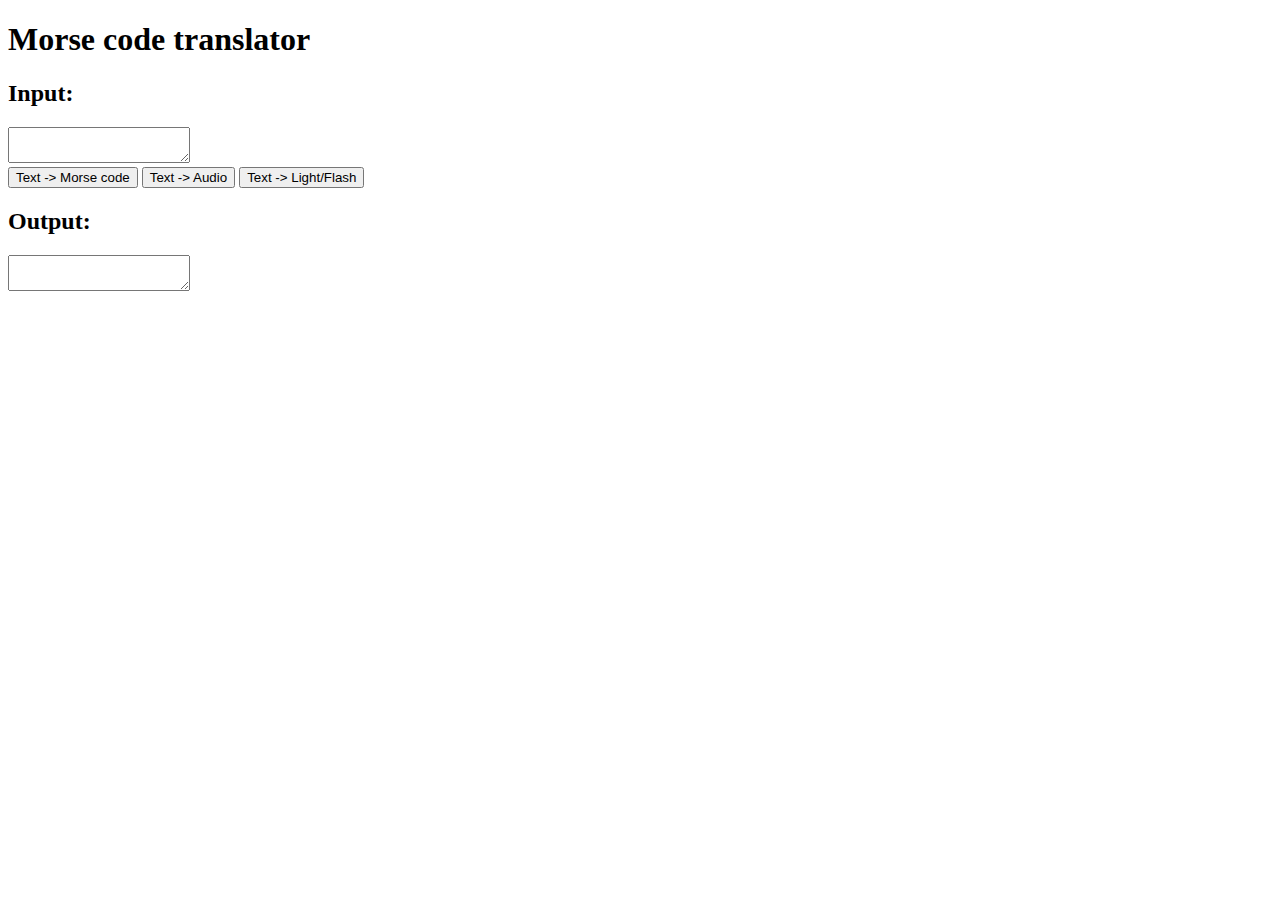
==== index.html @ 4e0cf36b "changed location of html file" ====
<!DOCTYPE html>
<html lang="en">
<head>
    <meta charset="UTF-8">
    <meta name="viewport" content="width=device-width, initial-scale=1.0">
    <title>Morse code translator</title>
    <link rel="stylesheet" href="style.css">
    <style>
        @import url('https://fonts.googleapis.com/css2?family=JetBrains+Mono:wght@200&display=swap');
    </style>
</head>
<body>
    <header>
        <H1>Morse code translator</H1>
    </header>
    <main>
        <div id="input_output_div">
            <h2>Input:</h2>
            <textarea name="input_text" id="input_textarea"></textarea>
            <div id="trasnlation_type_buttons_div">
                <button id="text_morse">Text -> Morse code</button>
                <button id="text_audio">Text -> Audio</button>
                <button id="text_flash">Text -> Light/Flash</button>
            </div>
            <h2>Output:</h2>
            <textarea name="output_text" id="output_textarea"></textarea>
        </div>
    </main>
    <footer>

    </footer>
    <script src="../controler/logic.js"></script>
</body>
</html>
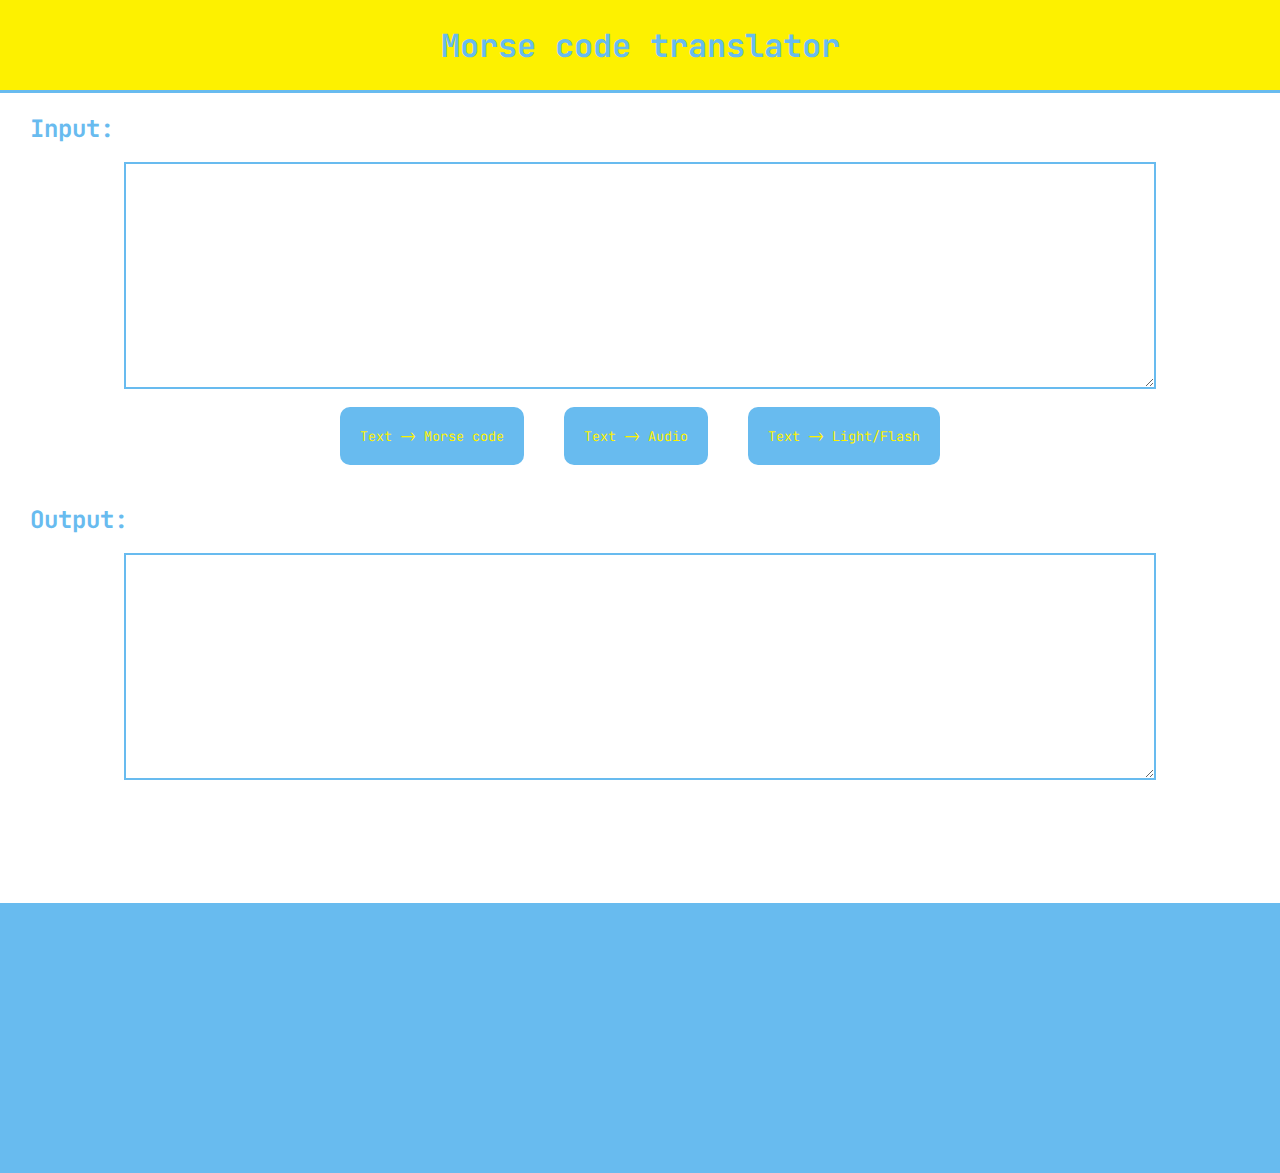
==== commit 2078f134: "updating file path for css link" ====
--- a/index.html
+++ b/index.html
@@ -4,7 +4,7 @@
     <meta charset="UTF-8">
     <meta name="viewport" content="width=device-width, initial-scale=1.0">
     <title>Morse code translator</title>
-    <link rel="stylesheet" href="style.css">
+    <link rel="stylesheet" href="./view/style.css">
     <style>
         @import url('https://fonts.googleapis.com/css2?family=JetBrains+Mono:wght@200&display=swap');
     </style>
--- a/view/style.css
+++ b/view/style.css
@@ -0,0 +1,103 @@
+*{
+    font-family: 'JetBrains Mono', monospace;
+}
+
+html,
+body{
+    margin: 0;
+    padding: 0;
+}
+
+header{
+    height: 10vh;
+    width: 100vw;
+    background-color: #FDF100;
+    display: flex;
+    flex-direction: row;
+    justify-content: center;
+    align-items: center;
+    border-bottom: solid #68BBEF 3px;
+}
+
+h1{
+    margin: 0;
+    padding: 0;
+    color: #68BBEF;
+}
+
+h2{
+    margin-left: 30px;
+    color: #68BBEF;
+}
+
+main{
+    height: 90vh;
+    width: 100vw;
+    background-color: white;
+}
+
+button{
+    border: none;
+    border-radius: 10px;
+    padding: 20px;
+    background: #68BBEF;
+    color: #FDF100;
+}
+
+footer{
+    height: 30vh;
+    width: 100vw;
+    background-color:#68BBEF;
+}
+ 
+#input_output_div{
+    display: flex;
+    flex-direction: column;
+    height: 90%;
+    width: 100vw;
+    /* border: solid black 1px; */
+}
+
+#input_output_div textarea{
+    height: 30%;
+    width: 80%;
+    margin: 0 auto;
+    border: solid black 1px;
+    outline: solid #68BBEF 2.5px;
+    border: none; 
+}
+
+#input_output_div textarea:focus {
+    outline: solid #09a1ff 2.5px;
+}
+
+#trasnlation_type_buttons_div{
+    display: flex;
+    flex-direction: row;
+    justify-content: center;
+}
+
+#trasnlation_type_buttons_div button{
+    margin: 20px;
+}
+
+/* Media Queries */
+
+@media only screen and (max-width: 403px) {
+    header h1{
+        font-size: 30px;
+    }
+  }
+
+  @media only screen and (max-width: 375px) {
+    header h1{
+        font-size: 20px;
+    }
+  }
+
+  @media only screen and (max-width: 645px) {
+    button{
+        padding: 10px;
+        font-size: 10px;
+    }
+  }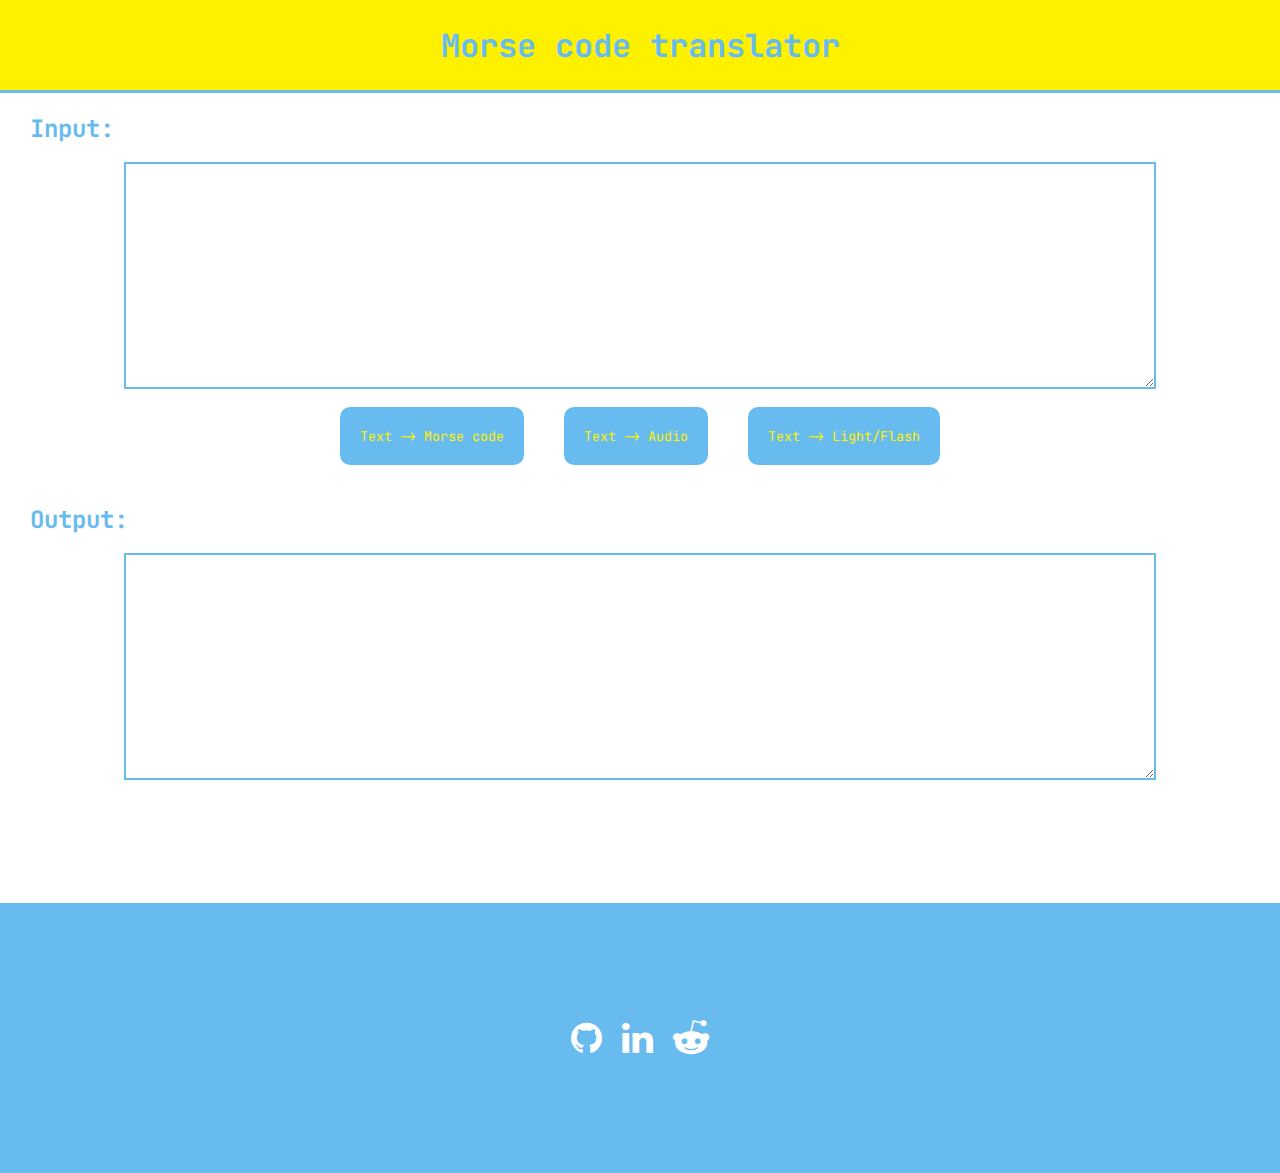
==== commit 83a71770: "adding icons and links to social medias" ====
--- a/index.html
+++ b/index.html
@@ -5,6 +5,8 @@
     <meta name="viewport" content="width=device-width, initial-scale=1.0">
     <title>Morse code translator</title>
     <link rel="stylesheet" href="./view/style.css">
+    <!-- W3Schools Icon link -->
+    <link rel="stylesheet" href="https://cdnjs.cloudflare.com/ajax/libs/font-awesome/4.7.0/css/font-awesome.min.css">
     <style>
         @import url('https://fonts.googleapis.com/css2?family=JetBrains+Mono:wght@200&display=swap');
     </style>
@@ -27,8 +29,10 @@
         </div>
     </main>
     <footer>
-
+        <a href="https://github.com/SonnyFishback" target="_blank"><i class="fa fa-github" style="font-size:36px"></i></a>
+        <a href="https://www.linkedin.com/in/sonny-fishback-731a47197/" target="_blank"><i class="fa fa-linkedin" style="font-size:36px"></i></a>
+        <a href="https://www.reddit.com/user/SonnyFishback/" target="_blank"><i class="fa fa-reddit-alien" style="font-size:36px;"></i></a>
     </footer>
-    <script src="../controler/logic.js"></script>
+    <script src="./controler/logic.js"></script>
 </body>
 </html>--- a/view/style.css
+++ b/view/style.css
@@ -48,6 +48,15 @@
     height: 30vh;
     width: 100vw;
     background-color:#68BBEF;
+    display: flex;
+    flex-direction: row;
+    justify-content: center;
+    align-items: center;
+}
+
+footer a{
+    color: white;
+    margin: 10px;
 }
  
 #input_output_div{
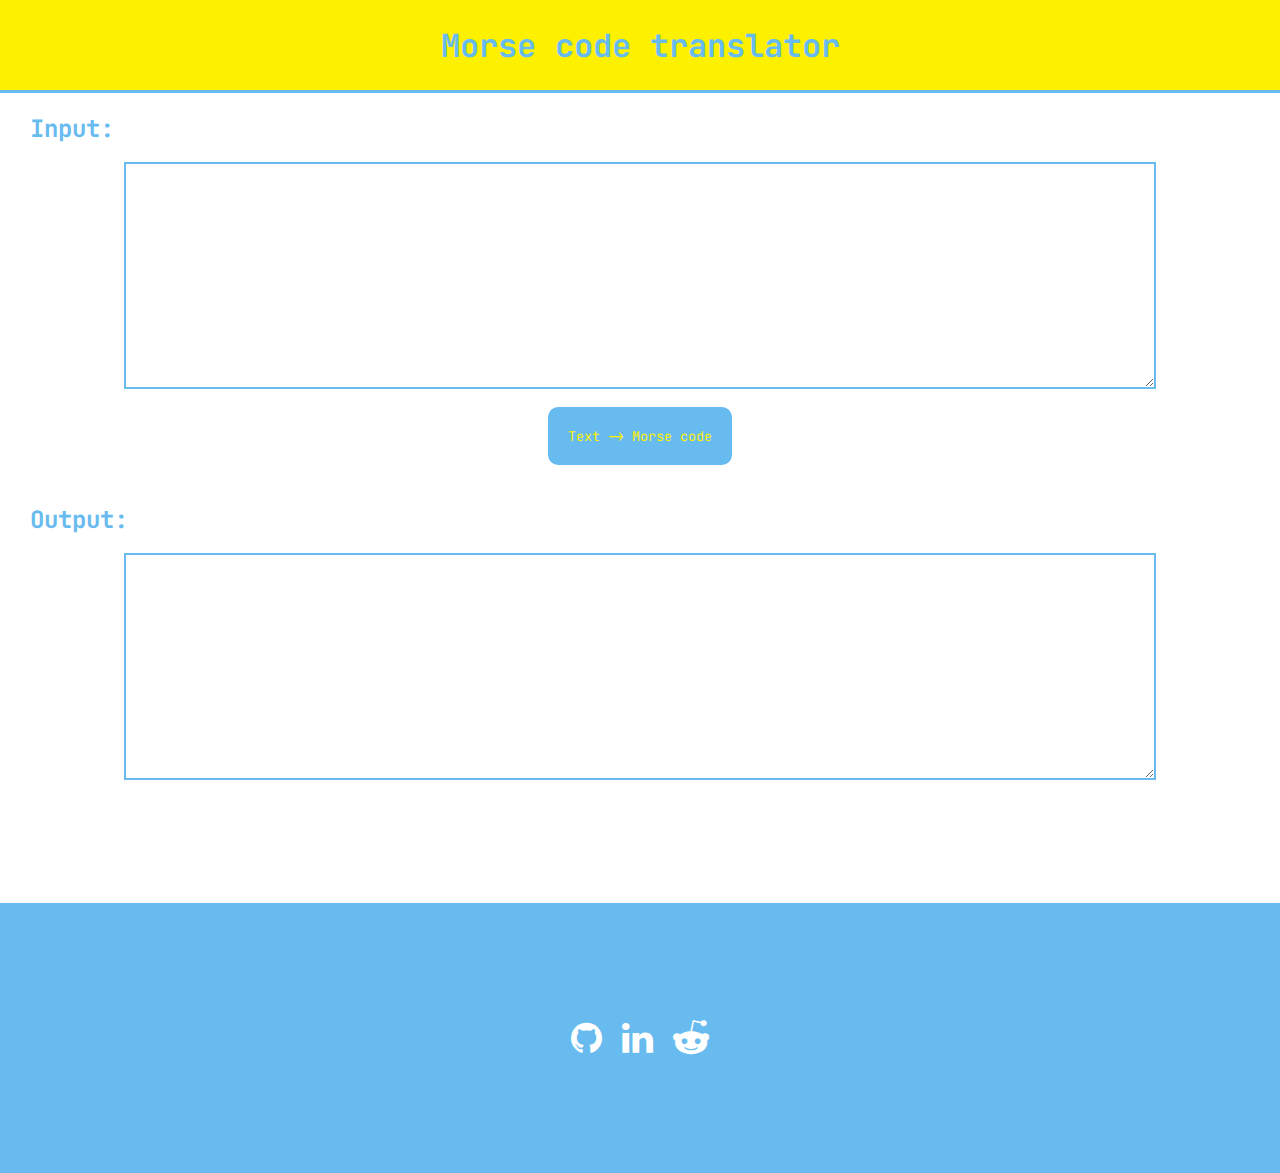
==== commit e731de50: "updating file structure and removing usless UI components" ====
--- a/index.html
+++ b/index.html
@@ -21,8 +21,8 @@
             <textarea name="input_text" id="input_textarea"></textarea>
             <div id="trasnlation_type_buttons_div">
                 <button id="text_morse">Text -> Morse code</button>
-                <button id="text_audio">Text -> Audio</button>
-                <button id="text_flash">Text -> Light/Flash</button>
+                <!-- <button id="text_audio">Text -> Audio</button>
+                <button id="text_flash">Text -> Light/Flash</button> -->
             </div>
             <h2>Output:</h2>
             <textarea name="output_text" id="output_textarea"></textarea>
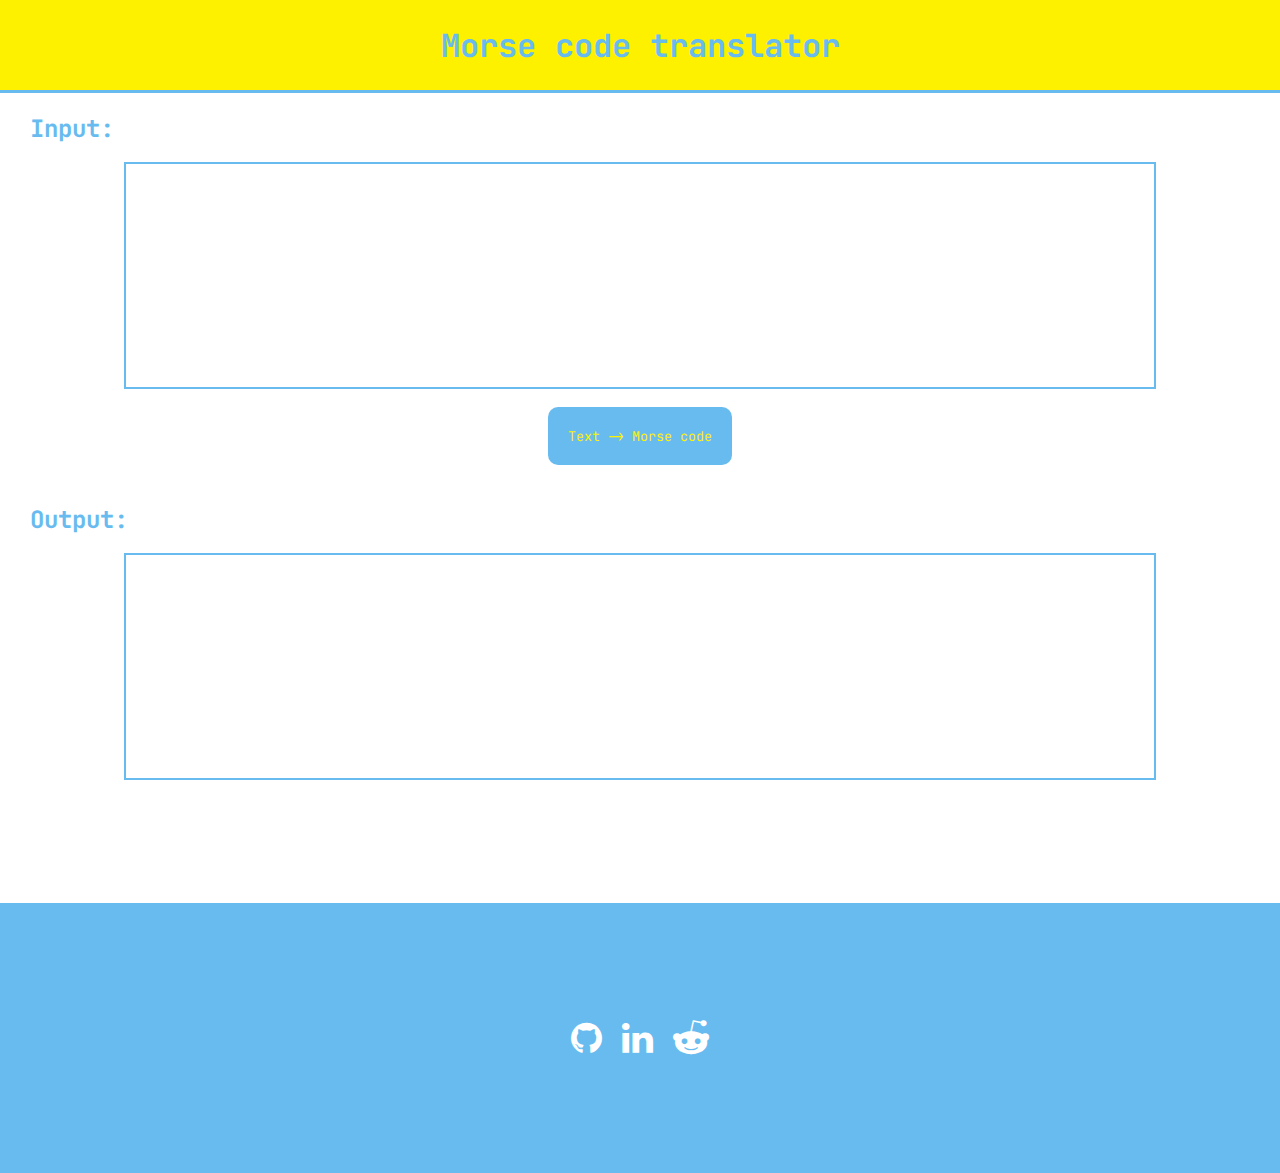
==== commit bb8c6f68: "updating relative paths from file structure change" ====
--- a/index.html
+++ b/index.html
@@ -4,7 +4,7 @@
     <meta charset="UTF-8">
     <meta name="viewport" content="width=device-width, initial-scale=1.0">
     <title>Morse code translator</title>
-    <link rel="stylesheet" href="./view/style.css">
+    <link rel="stylesheet" href="style.css">
     <!-- W3Schools Icon link -->
     <link rel="stylesheet" href="https://cdnjs.cloudflare.com/ajax/libs/font-awesome/4.7.0/css/font-awesome.min.css">
     <style>
@@ -33,6 +33,6 @@
         <a href="https://www.linkedin.com/in/sonny-fishback-731a47197/" target="_blank"><i class="fa fa-linkedin" style="font-size:36px"></i></a>
         <a href="https://www.reddit.com/user/SonnyFishback/" target="_blank"><i class="fa fa-reddit-alien" style="font-size:36px;"></i></a>
     </footer>
-    <script src="./controler/logic.js"></script>
+    <script src="logic.js"></script>
 </body>
 </html>--- a/style.css
+++ b/style.css
@@ -0,0 +1,113 @@
+*{
+    font-family: 'JetBrains Mono', monospace;
+}
+
+html,
+body{
+    margin: 0;
+    padding: 0;
+}
+
+header{
+    height: 10vh;
+    width: 100vw;
+    background-color: #FDF100;
+    display: flex;
+    flex-direction: row;
+    justify-content: center;
+    align-items: center;
+    border-bottom: solid #68BBEF 3px;
+}
+
+h1{
+    margin: 0;
+    padding: 0;
+    color: #68BBEF;
+}
+
+h2{
+    margin-left: 30px;
+    color: #68BBEF;
+}
+
+main{
+    height: 90vh;
+    width: 100vw;
+    background-color: white;
+}
+
+button{
+    border: none;
+    border-radius: 10px;
+    padding: 20px;
+    background: #68BBEF;
+    color: #FDF100;
+}
+
+footer{
+    height: 30vh;
+    width: 100vw;
+    background-color:#68BBEF;
+    display: flex;
+    flex-direction: row;
+    justify-content: center;
+    align-items: center;
+}
+
+footer a{
+    color: white;
+    margin: 10px;
+}
+ 
+#input_output_div{
+    display: flex;
+    flex-direction: column;
+    height: 90%;
+    width: 100vw;
+    /* border: solid black 1px; */
+}
+
+#input_output_div textarea{
+    height: 30%;
+    width: 80%;
+    margin: 0 auto;
+    border: solid black 1px;
+    outline: solid #68BBEF 2.5px;
+    border: none; 
+    resize: none;
+}
+
+#input_output_div textarea:focus {
+    outline: solid #09a1ff 2.5px;
+}
+
+#trasnlation_type_buttons_div{
+    display: flex;
+    flex-direction: row;
+    justify-content: center;
+}
+
+#trasnlation_type_buttons_div button{
+    margin: 20px;
+}
+
+/* Media Queries */
+
+@media only screen and (max-width: 403px) {
+    header h1{
+        font-size: 30px;
+    }
+  }
+
+  @media only screen and (max-width: 375px) {
+    header h1{
+        font-size: 20px;
+    }
+  }
+
+  @media only screen and (max-width: 645px) {
+    button{
+        padding: 10px;
+        font-size: 10px;
+    }
+  }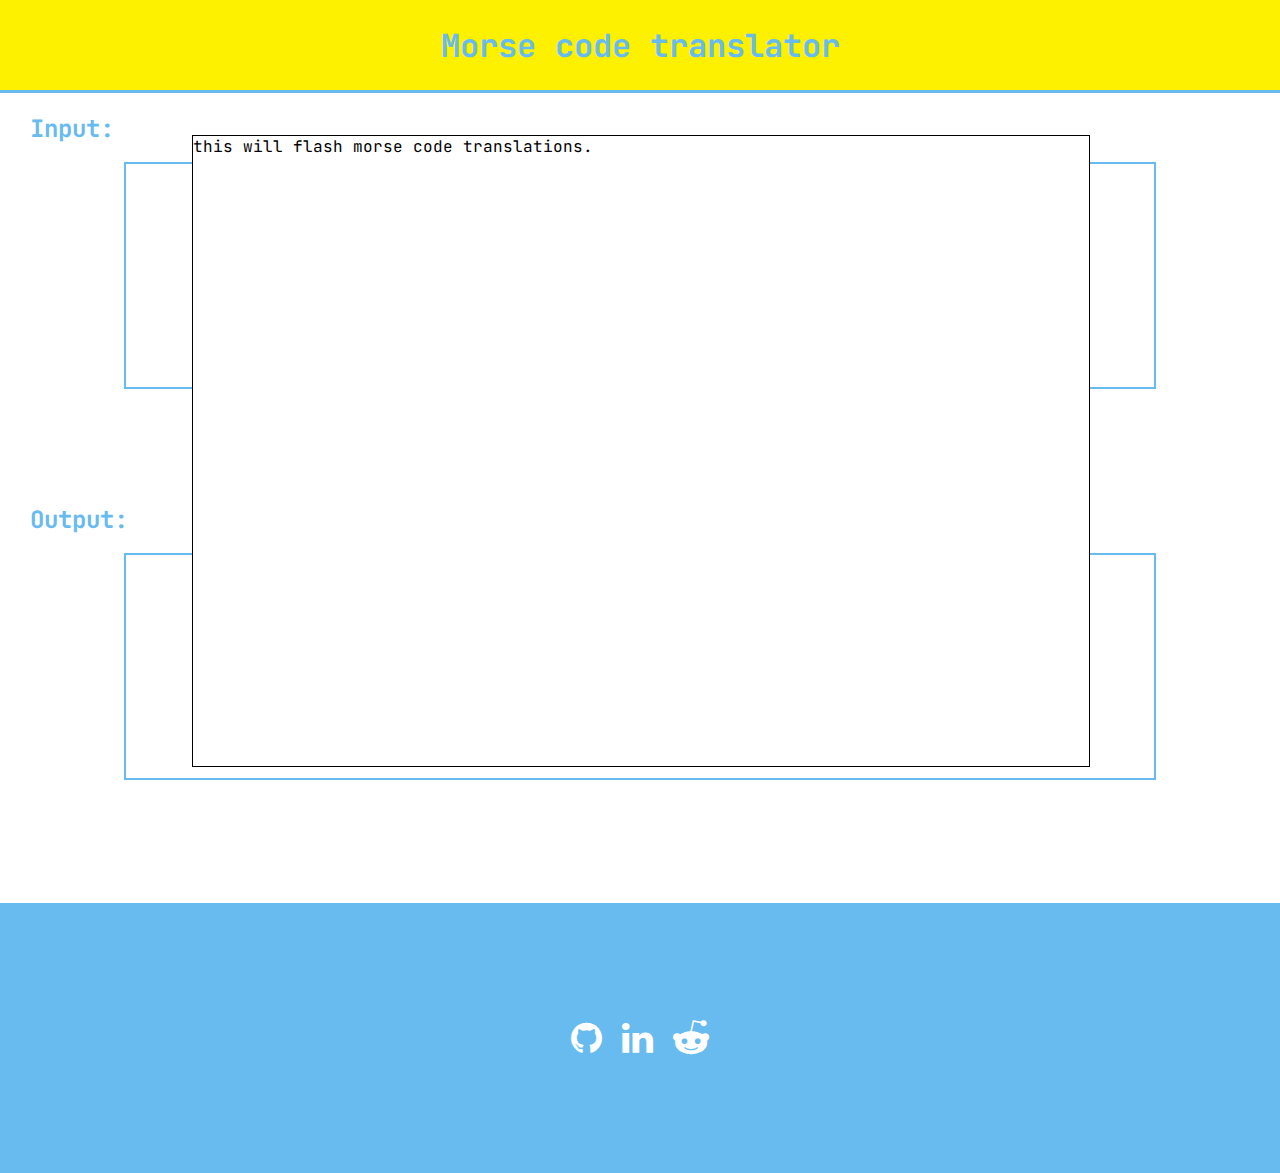
==== commit fe51cde4: "adding modal for morse flash functionality" ====
--- a/index.html
+++ b/index.html
@@ -12,6 +12,9 @@
     </style>
 </head>
 <body>
+    <div id="flash_modal">
+            this will flash morse code translations.
+    </div>
     <header>
         <H1>Morse code translator</H1>
     </header>
@@ -21,8 +24,8 @@
             <textarea name="input_text" id="input_textarea"></textarea>
             <div id="trasnlation_type_buttons_div">
                 <button id="text_morse">Text -> Morse code</button>
-                <!-- <button id="text_audio">Text -> Audio</button>
-                <button id="text_flash">Text -> Light/Flash</button> -->
+                <!-- <button id="text_audio">Text -> Audio</button> -->
+                <button id="text_flash">Text -> Light/Flash</button>
             </div>
             <h2>Output:</h2>
             <textarea name="output_text" id="output_textarea"></textarea>
--- a/style.css
+++ b/style.css
@@ -91,6 +91,19 @@
     margin: 20px;
 }
 
+#flash_modal{
+    border: solid black 1px;
+    background-color: #fff;
+    height: 70vh;
+    width: 70vw;
+    position: absolute;
+    top: 50%;
+    left: 50%;
+    margin-top: -35vh;
+    margin-left: -35vw;
+    /* display: none; */
+}
+
 /* Media Queries */
 
 @media only screen and (max-width: 403px) {
